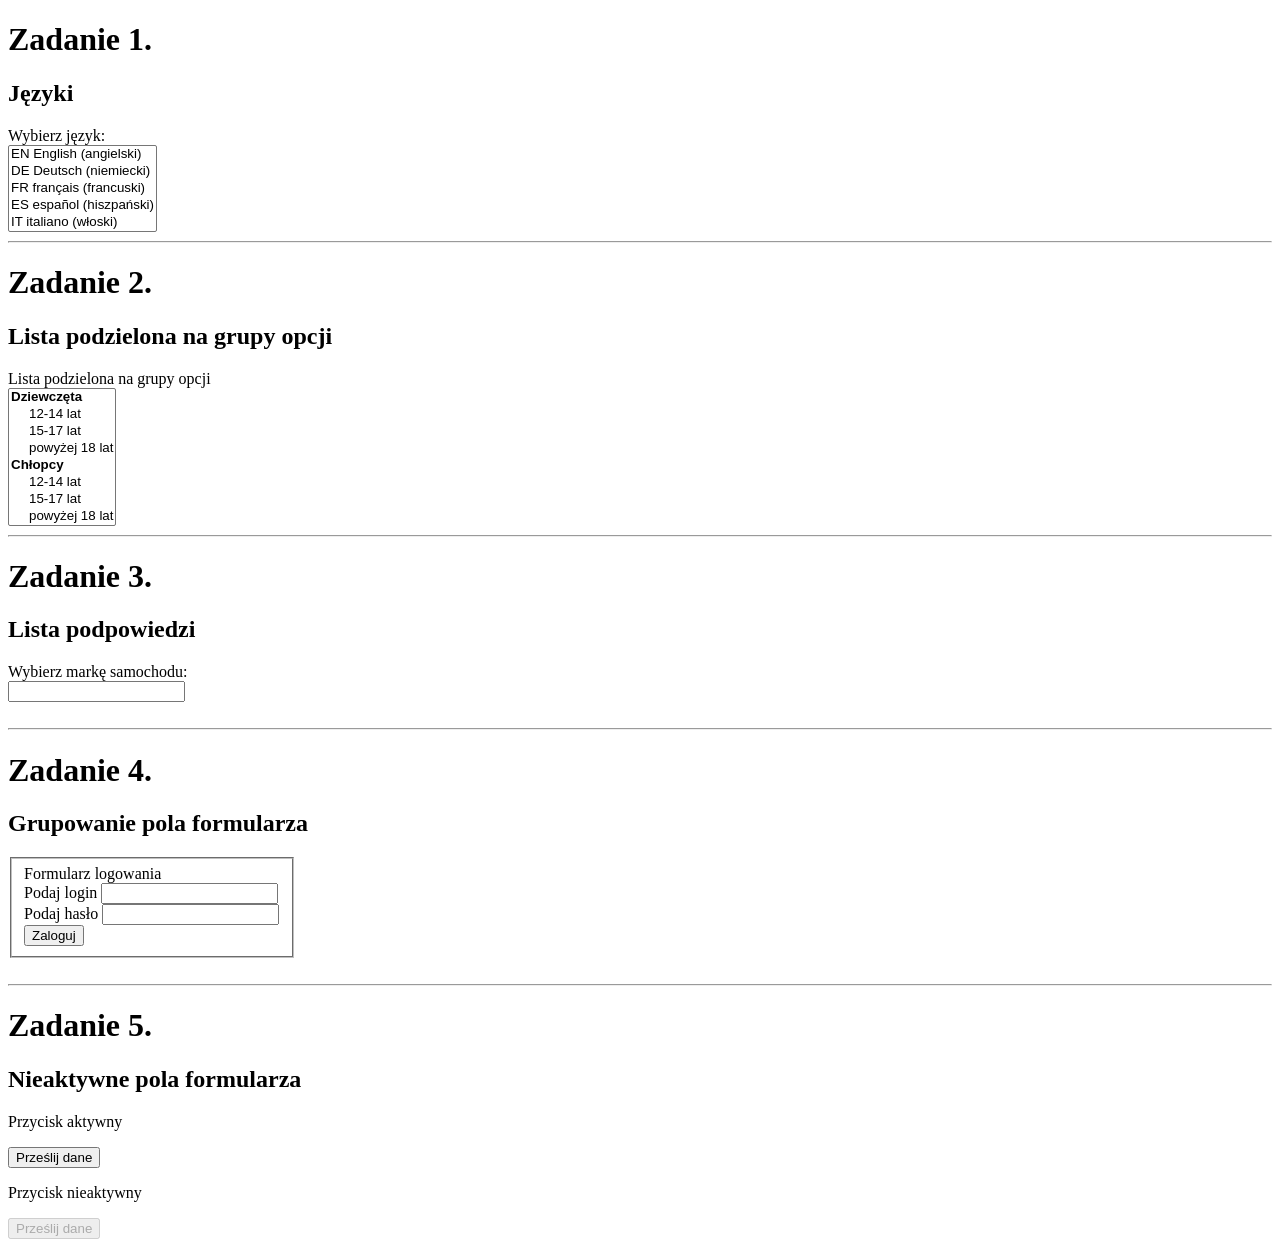
==== Z6_Kuryło/index.html @ 9fe6ac8d "Add files via upload" ====
<!DOCTYPE html>
<html lang="pl-PL">
    <head>
        <meta charset="UTF-8">
        <meta name="title" content="Formularz Kuryło">
        <meta name="description" content="Strona z formularzem">
        <meta name="keywords" content="formularz, dane">
        <meta name="creation_date" content="02.11.2026">
        <meta name="author" content="Paweł Kuryło">
        <title>Szachownica Kuryło</title>
        <link rel="icon" href="ikona_PK.png" type="image/png">
    </head>

    <body>
        <h1>Zadanie 1.</h1>
        <h2>Języki</h2>
        <label for="languages">Wybierz język: </label>
        <br>
        <select id="language" name="language" size="5" multiple="multiple">
            <option value="eng">EN English (angielski)</option>
            <option value="deu">DE Deutsch (niemiecki)</option>
            <option value="fre">FR français (francuski)</option>
            <option value="spa">ES español (hiszpański)</option>
            <option value="ita">IT italiano (włoski)</option>
        </select>
        <br>
        <hr>

        <h1>Zadanie 2.</h1>
        <h2>Lista podzielona na grupy opcji</h2>
        <label for="ageandgender">Lista podzielona na grupy opcji</label>
        <br>
        <select id="ageandgender" name="ageandgender" size="8">
            <optgroup label="Dziewczęta">
                <option value="K12-14">12-14 lat</option>
                <option value="K15-17">15-17 lat</option>
                <option value="K18+">powyżej 18 lat</option>
            </optgroup>
            <optgroup label="Chłopcy">
                <option value="M12-14">12-14 lat</option>
                <option value="M15-17">15-17 lat</option>
                <option value="M18+">powyżej 18 lat</option>
            </optgroup>
        </select>
        <br>
        <hr>

        <h1>Zadanie 3.</h1>
        <h2>Lista podpowiedzi</h2>
        <label for="carbrand">Wybierz markę samochodu: </label>
        <br>
        <input type="text" name="car" list="carbrand"></input>
        <br>
        <datalist id="carbrand" name="carbrand" size="6">
            <option value="Opel">Opel</option>
            <option value="Skoda">Škoda</option>
            <option value="Tesla">Tesla</option>
            <option value="Toyota">Toyota</option>
            <option value="Hyundai">Hyundai</option>
            <option value="Ferrari">Ferrari</option>
        </datalist>
        <br>
        <hr>

        <h1>Zadanie 4.</h1>
        <h2>Grupowanie pola formularza</h2>
        <fieldset style="width: 256px;">
        <label for="login">Formularz logowania</label>
        <br>
        <label for="login">Podaj login</label>
        <input type="text"></input>
        <br>
        <label for="password">Podaj hasło</label>
        <input type="text"></input>
        <br>
        <button type="submit">Zaloguj</button>
        </fieldset>
        <br>
        <hr>

        <h1>Zadanie 5.</h1>
        <h2>Nieaktywne pola formularza</h2>
        <p>Przycisk aktywny</p>
        <button>Prześlij dane</button>
        <p>Przycisk nieaktywny</p>
        <button disabled>Prześlij dane</button>
    </body>
</html>
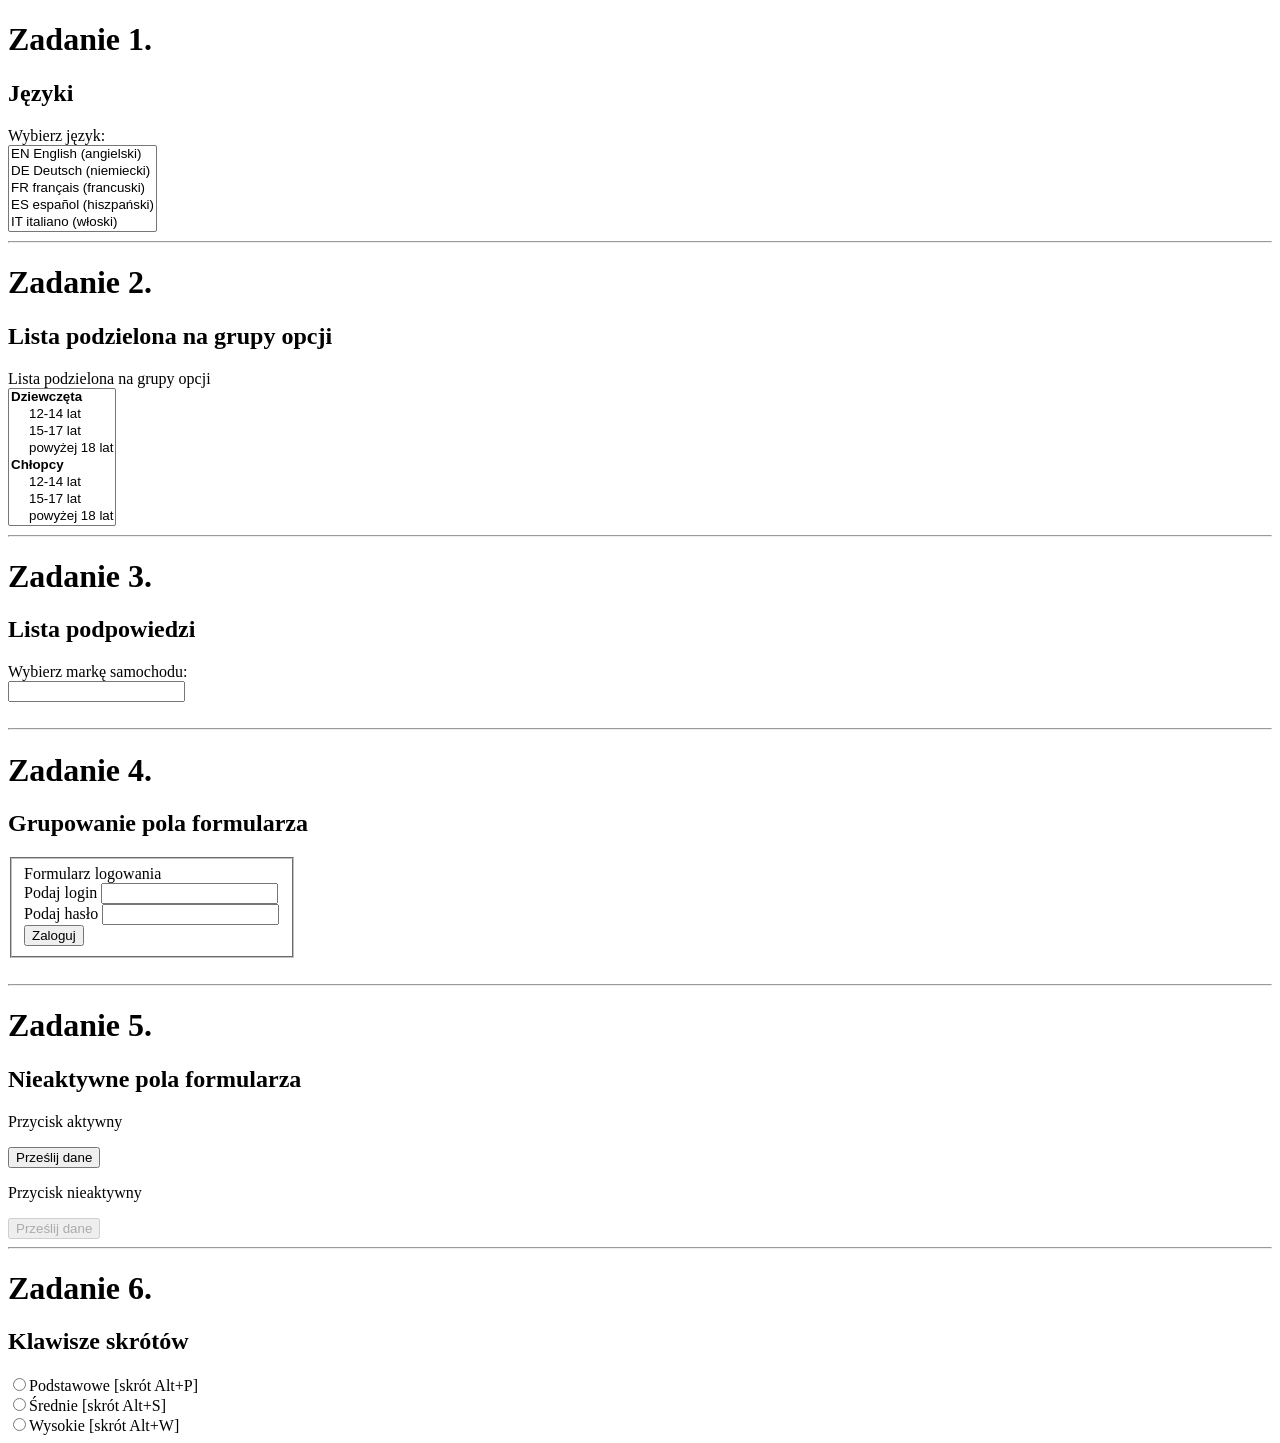
==== commit d5db7de4: "Add files via upload" ====
--- a/Z6_Kuryło/index.html
+++ b/Z6_Kuryło/index.html
@@ -49,7 +49,7 @@
         <h2>Lista podpowiedzi</h2>
         <label for="carbrand">Wybierz markę samochodu: </label>
         <br>
-        <input type="text" name="car" list="carbrand"></input>
+        <input type="text" name="car" list="carbrand">
         <br>
         <datalist id="carbrand" name="carbrand" size="6">
             <option value="Opel">Opel</option>
@@ -68,10 +68,10 @@
         <label for="login">Formularz logowania</label>
         <br>
         <label for="login">Podaj login</label>
-        <input type="text"></input>
+        <input type="text">
         <br>
         <label for="password">Podaj hasło</label>
-        <input type="text"></input>
+        <input type="text">
         <br>
         <button type="submit">Zaloguj</button>
         </fieldset>
@@ -84,5 +84,17 @@
         <button>Prześlij dane</button>
         <p>Przycisk nieaktywny</p>
         <button disabled>Prześlij dane</button>
+        <br>
+        <hr>
+
+        <h1>Zadanie 6.</h1>
+        <h2>Klawisze skrótów</h2>
+        <label for="shortcuts" type="radio"></label>
+        <input type="radio" value="Podstawowe" name="grupa opcji" accesskey="P">Podstawowe [skrót Alt+P]
+        <br>
+        <input type="radio" value="Srednie" name="grupa opcji" accesskey="S">Średnie [skrót Alt+S]
+        <br>
+        <input type="radio" value="Wysokie" name="grupa opcji" accesskey="W">Wysokie [skrót Alt+W]
+        <br>
     </body>
 </html>
